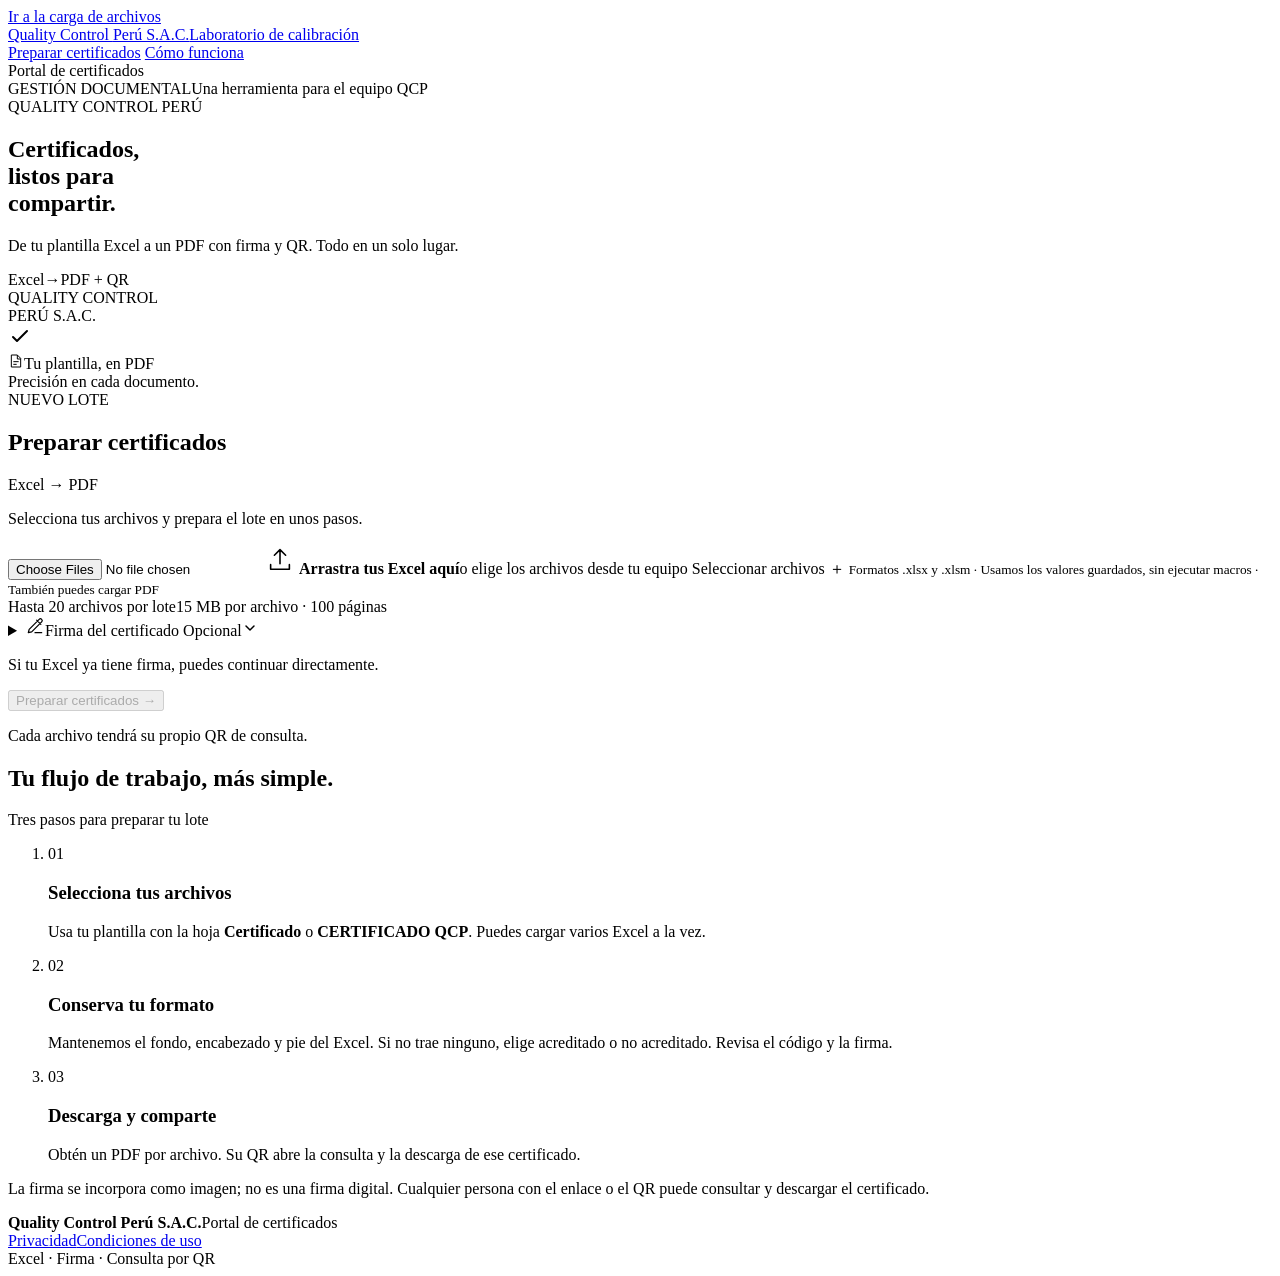
==== app/static/index.html @ 8be897e0 "Fix XLSM printing and complete numbered certificate exports Validate saved values only where they pr" ====
<!doctype html>
<html lang="es">
<head>
  <meta charset="utf-8">
  <meta name="viewport" content="width=device-width, initial-scale=1">
  <meta name="description" content="Portal de Quality Control Perú S.A.C. para preparar certificados PDF desde Excel, con firma y QR de consulta.">
  <title>Quality Control Perú · Portal de certificados</title>
  <link rel="icon" href="/static/logo.svg" type="image/svg+xml">
  <link rel="stylesheet" href="/static/style.css">
  <script src="/static/app.js" defer></script>
</head>
<body>
  <a class="skip-link" href="#preparar">Ir a la carga de archivos</a>
  <header class="site-header">
    <div class="header-inner">
      <a class="brand" href="/" aria-label="Quality Control Perú S.A.C. · Inicio">
        <span class="brand-symbol" aria-hidden="true"></span>
        <span class="brand-name">Quality Control <span>Perú S.A.C.</span><span class="brand-sub">Laboratorio de calibración</span></span>
      </a>
      <nav class="header-nav" aria-label="Navegación principal">
        <a class="nav-active" href="#preparar">Preparar certificados</a>
        <a href="#guia">Cómo funciona</a>
      </nav>
      <span class="header-tag"><span class="tag-dot" aria-hidden="true"></span>Portal de certificados</span>
    </div>
  </header>
  <main class="layout">
    <div class="page-heading"><span>GESTIÓN DOCUMENTAL</span><span class="page-heading-detail">Una herramienta para el equipo QCP</span></div>
    <div class="workspace">
      <section class="intro" aria-labelledby="welcome-title">
        <div class="hero-grid" aria-hidden="true"></div>
        <div class="hero-content">
          <span class="hero-eyebrow"><span aria-hidden="true"></span>QUALITY CONTROL PERÚ</span>
          <h1 id="welcome-title">Certificados,<br>listos para<br> <span>compartir.</span></h1>
          <p class="lead">De tu plantilla Excel a un PDF con firma y QR. Todo en un solo lugar.</p>
          <div class="hero-formats" aria-label="Convierte Excel a PDF con QR"><span>Excel</span><span class="format-arrow" aria-hidden="true">→</span><span>PDF + QR</span></div>
        </div>
        <div class="document-art" aria-hidden="true">
          <div class="art-orbit orbit-one"></div><div class="art-orbit orbit-two"></div>
          <div class="art-sheet sheet-back"></div>
          <div class="art-sheet sheet-front">
            <div class="art-document-brand"><span class="brand-symbol"></span><span>QUALITY CONTROL<br>PERÚ S.A.C.</span></div>
            <div class="art-rule"></div>
            <div class="art-line art-line-title"></div><div class="art-line"></div><div class="art-line art-line-short"></div>
            <div class="art-table"><span></span><span></span><span></span><span></span><span></span><span></span></div>
            <svg class="art-check" viewBox="0 0 24 24" width="24" height="24"><path d="m5 12 4 4L19 6" fill="none" stroke="currentColor" stroke-width="2" stroke-linecap="round" stroke-linejoin="round"/></svg>
          </div>
          <div class="art-label"><svg viewBox="0 0 24 24" width="16" height="16"><path d="M5 3h9l5 5v13H5zM14 3v6h5M8 13h8M8 17h5" fill="none" stroke="currentColor" stroke-width="1.5" stroke-linejoin="round"/></svg>Tu plantilla, en PDF</div>
        </div>
        <div class="hero-bottom"><span class="hero-line" aria-hidden="true"></span>Precisión en cada documento.</div>
      </section>
      <section id="preparar" class="panel upload-panel" aria-labelledby="panel-title">
        <div class="panel-heading"><div><span class="eyebrow">NUEVO LOTE</span><h2 id="panel-title">Preparar certificados</h2></div><span class="pill">Excel → PDF</span></div>
        <p class="panel-description">Selecciona tus archivos y prepara el lote en unos pasos.</p>
        <div id="local-notice" class="notice" hidden>Modo de prueba: los QR solo funcionan en este servidor. Al publicar el portal, usarán su dirección pública.</div>
        <div id="setup-notice" class="notice" role="status" hidden>La página está disponible para consulta. La preparación de certificados todavía no está habilitada; contacta al administrador.</div>
        <div id="load-error" class="notice error" role="alert" hidden></div>
        <form id="certificate-form">
          <label id="dropzone" class="dropzone" for="document-files">
            <input id="document-files" class="visually-hidden" type="file" accept=".xlsx,.xlsm,application/vnd.ms-excel.sheet.macroEnabled.12,application/vnd.openxmlformats-officedocument.spreadsheetml.sheet,.pdf,application/pdf" multiple aria-label="Seleccionar archivos Excel o PDF">
            <span class="upload-icon"><svg viewBox="0 0 32 32" width="30" height="30" aria-hidden="true"><path d="M16 21V6m-6 6 6-6 6 6M6 22v5h20v-5" fill="none" stroke="currentColor" stroke-width="1.7" stroke-linecap="round" stroke-linejoin="round"/></svg></span>
            <strong>Arrastra tus Excel aquí</strong><span class="dropzone-hint">o elige los archivos desde tu equipo</span>
            <span class="select-files">Seleccionar archivos <span aria-hidden="true">＋</span></span>
            <small>Formatos .xlsx y .xlsm · Usamos los valores guardados, sin ejecutar macros · También puedes cargar PDF</small>
          </label>
          <div class="upload-limits"><span>Hasta 20 archivos por lote</span><span>15 MB por archivo · 100 páginas</span></div>
          <div id="selection-summary" class="selection-summary" hidden><span id="file-count" role="status"></span><span>Revisa el formato y los códigos</span></div>
          <div id="file-list" class="file-list" aria-live="polite"></div>
          <details class="signature-options">
            <summary><span class="option-icon" aria-hidden="true"><svg viewBox="0 0 24 24" width="20" height="20"><path d="m14 5 5 5M4 20l4-1 12-12a2.1 2.1 0 0 0-3-3L5 16zM12 20h8" fill="none" stroke="currentColor" stroke-width="1.5" stroke-linecap="round" stroke-linejoin="round"/></svg></span><span>Firma del certificado <span class="optional">Opcional</span></span><svg class="option-chevron" viewBox="0 0 16 16" width="16" height="16" aria-hidden="true"><path d="m4 6 4 4 4-4" fill="none" stroke="currentColor" stroke-width="1.5" stroke-linecap="round" stroke-linejoin="round"/></svg></summary>
            <div class="signature-body"><p>Conservamos la firma que ya está en tu Excel. Para añadirla o reemplazarla, carga una imagen autorizada para todo el lote.</p><div class="field"><label for="signature">Añadir o reemplazar la firma</label><input id="signature" type="file" accept="image/png,image/jpeg,.png,.jpg,.jpeg"><small>PNG o JPG · Máximo 2 MB</small></div></div>
          </details>
          <p class="signature-hint">Si tu Excel ya tiene firma, puedes continuar directamente.</p>
          <button id="submit" class="primary-button" type="submit" disabled>Preparar certificados <span aria-hidden="true">→</span></button>
          <p class="submit-hint">Cada archivo tendrá su propio QR de consulta.</p>
          <p id="progress" class="progress" role="status" aria-live="polite"></p>
        </form>
        <section id="results" class="results" aria-label="Resultados" hidden><div class="results-heading"><h3>Certificados del lote</h3><span>Descarga y comparte</span></div><div id="result-list"></div></section>
      </section>
    </div>
    <section id="guia" class="guide" aria-labelledby="guide-title">
      <div class="guide-heading"><h2 id="guide-title">Tu flujo de trabajo, más simple.</h2><span>Tres pasos para preparar tu lote</span></div>
      <ol class="steps">
        <li><span class="step-number">01</span><div><h3>Selecciona tus archivos</h3><p>Usa tu plantilla con la hoja <strong>Certificado</strong> o <strong>CERTIFICADO QCP</strong>. Puedes cargar varios Excel a la vez.</p></div></li>
        <li><span class="step-number">02</span><div><h3>Conserva tu formato</h3><p>Mantenemos el fondo, encabezado y pie del Excel. Si no trae ninguno, elige acreditado o no acreditado. Revisa el código y la firma.</p></div></li>
        <li><span class="step-number">03</span><div><h3>Descarga y comparte</h3><p>Obtén un PDF por archivo. Su QR abre la consulta y la descarga de ese certificado.</p></div></li>
      </ol>
      <p class="disclaimer">La firma se incorpora como imagen; no es una firma digital. Cualquier persona con el enlace o el QR puede consultar y descargar el certificado.</p>
    </section>
  </main>
  <footer class="site-footer"><div><strong>Quality Control Perú S.A.C.</strong><span>Portal de certificados</span></div><nav aria-label="Información del servicio"><a href="/privacidad">Privacidad</a><a href="/condiciones">Condiciones de uso</a></nav><span>Excel · Firma · Consulta por QR</span></footer>
</body>
</html>
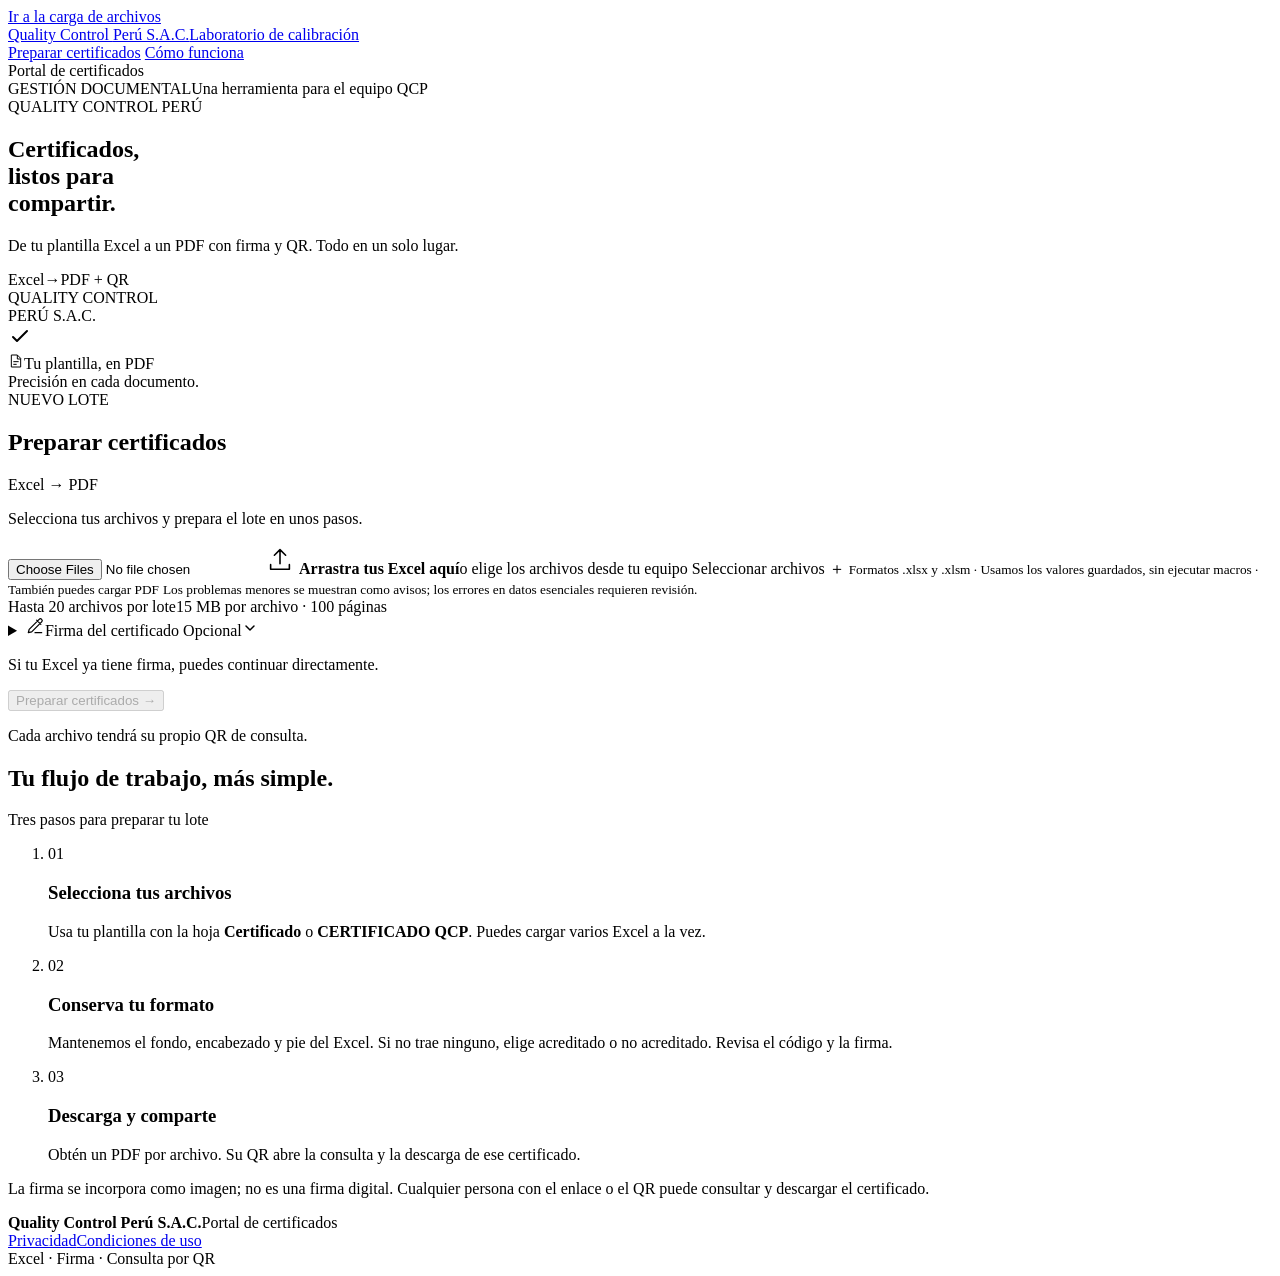
==== commit 17764fac: "Continue certificate exports past concealed auxiliary formula errors Omit broken or uncached values " ====
--- a/app/static/index.html
+++ b/app/static/index.html
@@ -62,6 +62,7 @@
             <strong>Arrastra tus Excel aquí</strong><span class="dropzone-hint">o elige los archivos desde tu equipo</span>
             <span class="select-files">Seleccionar archivos <span aria-hidden="true">＋</span></span>
             <small>Formatos .xlsx y .xlsm · Usamos los valores guardados, sin ejecutar macros · También puedes cargar PDF</small>
+            <small>Los problemas menores se muestran como avisos; los errores en datos esenciales requieren revisión.</small>
           </label>
           <div class="upload-limits"><span>Hasta 20 archivos por lote</span><span>15 MB por archivo · 100 páginas</span></div>
           <div id="selection-summary" class="selection-summary" hidden><span id="file-count" role="status"></span><span>Revisa el formato y los códigos</span></div>
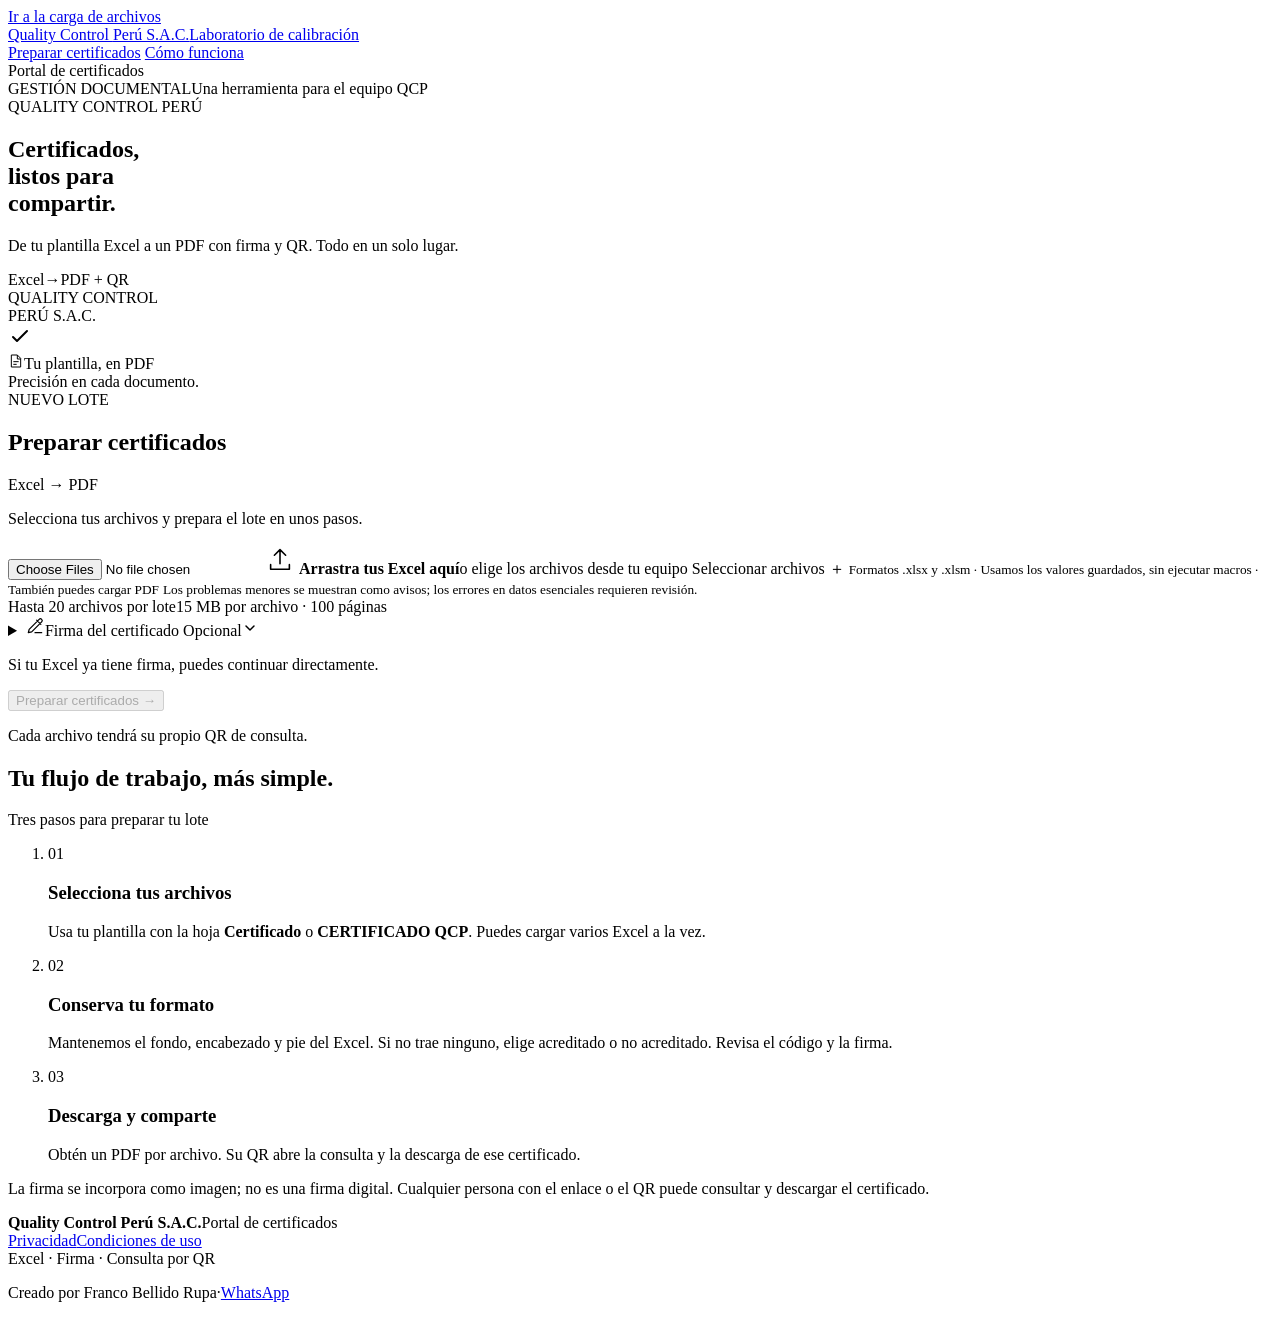
==== commit 17003ec6: "Añadir crédito del creador y contacto de WhatsApp al pie del portal" ====
--- a/app/static/index.html
+++ b/app/static/index.html
@@ -89,6 +89,11 @@
       <p class="disclaimer">La firma se incorpora como imagen; no es una firma digital. Cualquier persona con el enlace o el QR puede consultar y descargar el certificado.</p>
     </section>
   </main>
-  <footer class="site-footer"><div><strong>Quality Control Perú S.A.C.</strong><span>Portal de certificados</span></div><nav aria-label="Información del servicio"><a href="/privacidad">Privacidad</a><a href="/condiciones">Condiciones de uso</a></nav><span>Excel · Firma · Consulta por QR</span></footer>
+  <footer class="site-footer">
+    <div><strong>Quality Control Perú S.A.C.</strong><span>Portal de certificados</span></div>
+    <nav aria-label="Información del servicio"><a href="/privacidad">Privacidad</a><a href="/condiciones">Condiciones de uso</a></nav>
+    <span>Excel · Firma · Consulta por QR</span>
+    <p class="creator-credit"><span>Creado por Franco Bellido Rupa</span><span aria-hidden="true">·</span><a href="https://wa.me/51928701942" target="_blank" rel="noopener noreferrer" aria-label="Contactar a Franco Bellido Rupa por WhatsApp (abre en una nueva pestaña)">WhatsApp</a></p>
+  </footer>
 </body>
 </html>
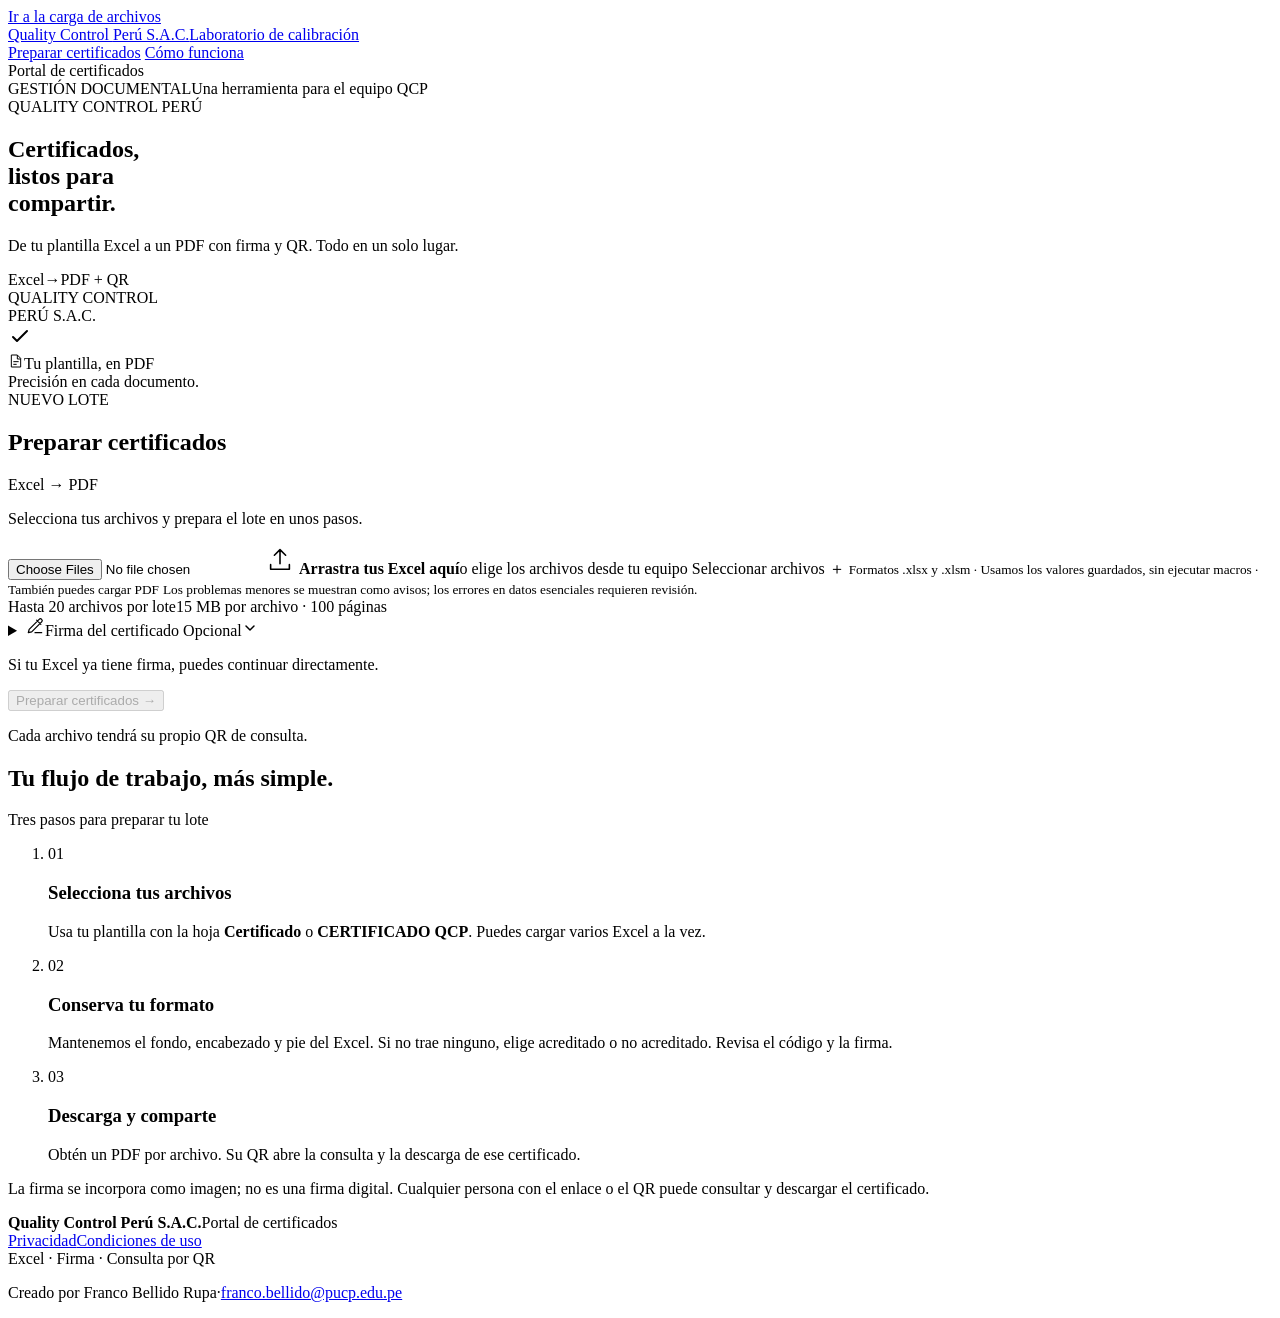
==== commit de0e788e: "Reducir trabajo repetido al convertir certificados y actualizar contacto" ====
--- a/app/static/index.html
+++ b/app/static/index.html
@@ -93,7 +93,7 @@
     <div><strong>Quality Control Perú S.A.C.</strong><span>Portal de certificados</span></div>
     <nav aria-label="Información del servicio"><a href="/privacidad">Privacidad</a><a href="/condiciones">Condiciones de uso</a></nav>
     <span>Excel · Firma · Consulta por QR</span>
-    <p class="creator-credit"><span>Creado por Franco Bellido Rupa</span><span aria-hidden="true">·</span><a href="https://wa.me/51928701942" target="_blank" rel="noopener noreferrer" aria-label="Contactar a Franco Bellido Rupa por WhatsApp (abre en una nueva pestaña)">WhatsApp</a></p>
+    <p class="creator-credit"><span>Creado por Franco Bellido Rupa</span><span aria-hidden="true">·</span><a href="mailto:franco.bellido@pucp.edu.pe">franco.bellido@pucp.edu.pe</a></p>
   </footer>
 </body>
 </html>
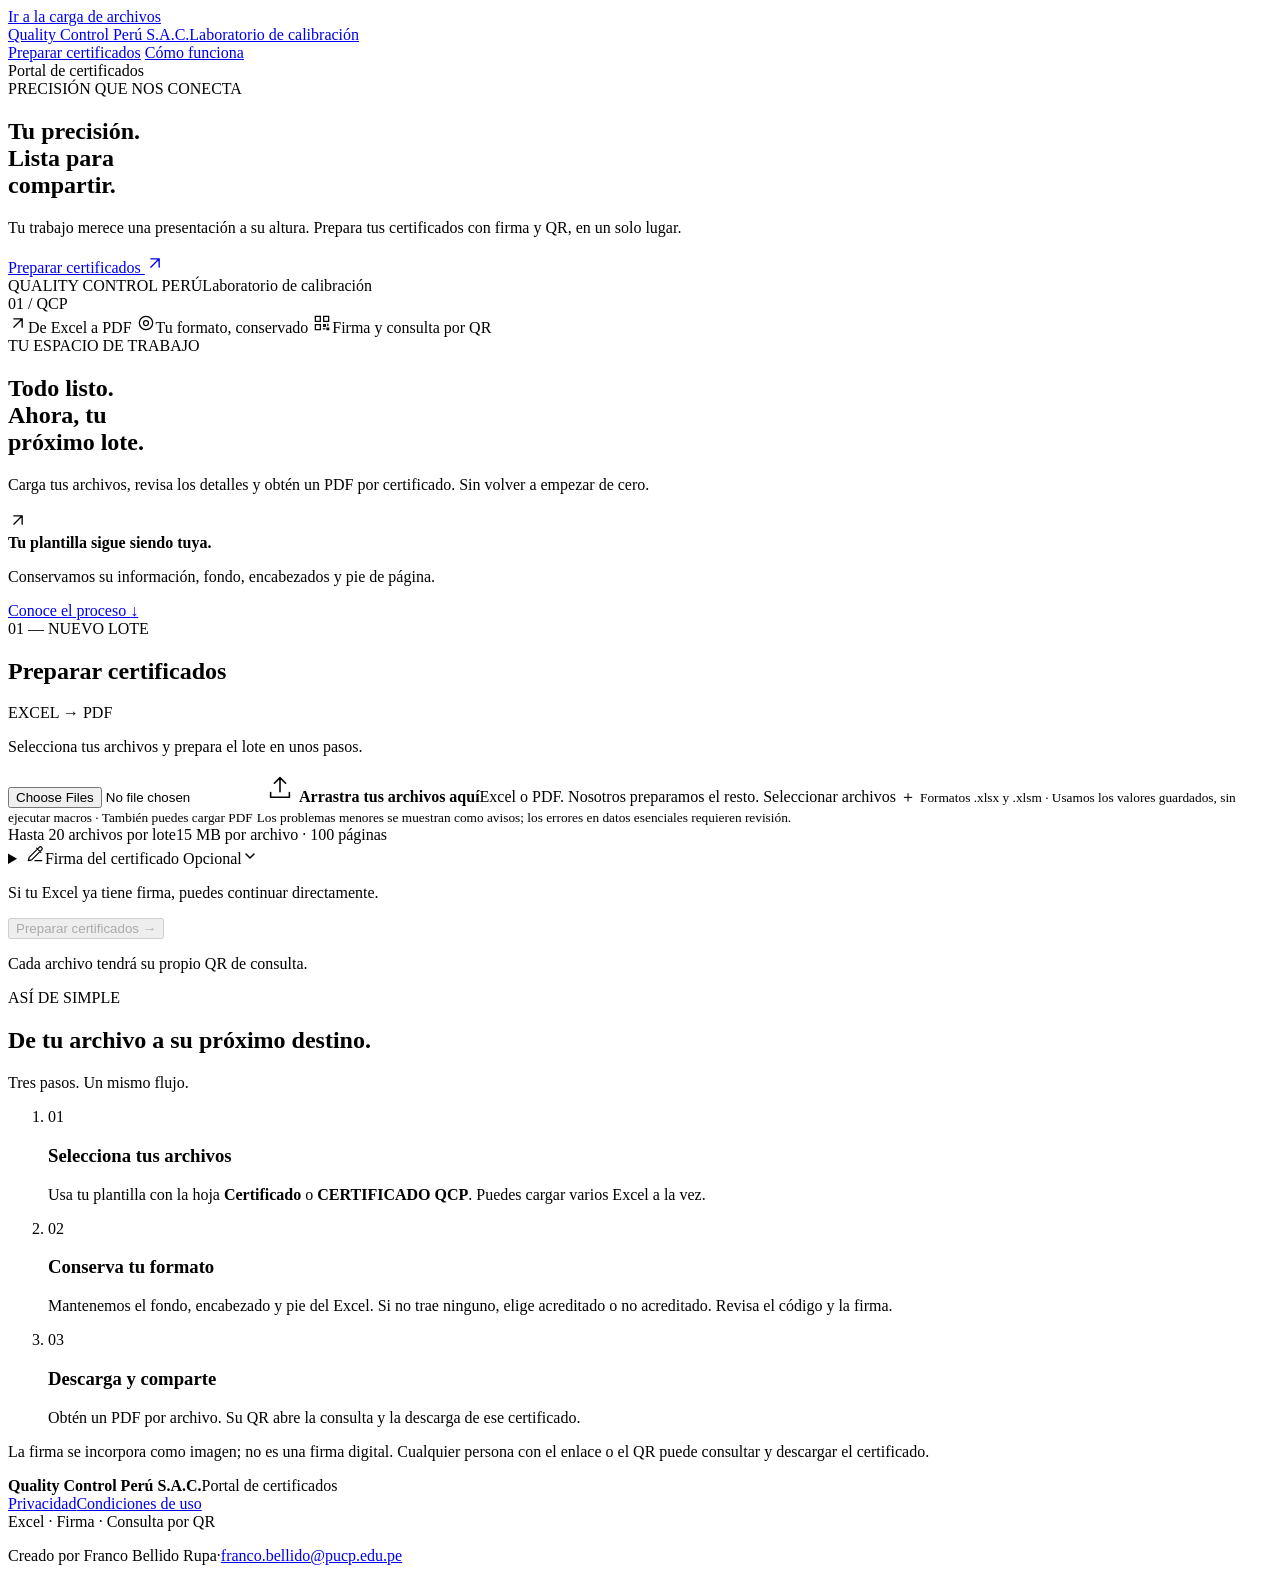
==== commit 576a0c24: "Rediseñar el portal empresarial con una portada y tema oscuro" ====
--- a/app/static/index.html
+++ b/app/static/index.html
@@ -9,7 +9,7 @@
   <link rel="stylesheet" href="/static/style.css">
   <script src="/static/app.js" defer></script>
 </head>
-<body>
+<body class="portal-home">
   <a class="skip-link" href="#preparar">Ir a la carga de archivos</a>
   <header class="site-header">
     <div class="header-inner">
@@ -25,32 +25,32 @@
     </div>
   </header>
   <main class="layout">
-    <div class="page-heading"><span>GESTIÓN DOCUMENTAL</span><span class="page-heading-detail">Una herramienta para el equipo QCP</span></div>
+    <section class="hero" aria-labelledby="welcome-title">
+      <div class="hero-art" aria-hidden="true"></div>
+      <div class="hero-content">
+        <span class="hero-eyebrow"><span aria-hidden="true"></span>PRECISIÓN QUE NOS CONECTA</span>
+        <h1 id="welcome-title">Tu precisión.<br>Lista para<br><span>compartir.</span></h1>
+        <p class="lead">Tu trabajo merece una presentación a su altura. Prepara tus certificados con firma y QR, en un solo lugar.</p>
+        <a class="hero-cta" href="#preparar">Preparar certificados <svg viewBox="0 0 24 24" width="20" height="20" aria-hidden="true"><path d="M7 17 17 7M7 7h10v10" fill="none" stroke="currentColor" stroke-width="1.6" stroke-linecap="round" stroke-linejoin="round"/></svg></a>
+      </div>
+      <div class="hero-caption"><span class="caption-line" aria-hidden="true"></span>QUALITY CONTROL PERÚ<span class="caption-detail">Laboratorio de calibración</span></div>
+      <span class="hero-index" aria-hidden="true">01 / QCP</span>
+    </section>
+    <div class="feature-strip" aria-label="Características del portal">
+      <span><svg class="feature-mark" viewBox="0 0 24 24" width="20" height="20" aria-hidden="true"><path d="M7 17 17 7M7 7h10v10" fill="none" stroke="currentColor" stroke-width="1.6" stroke-linecap="round" stroke-linejoin="round"/></svg>De Excel a PDF</span>
+      <span><svg class="feature-mark" viewBox="0 0 24 24" width="20" height="20" aria-hidden="true"><circle cx="12" cy="12" r="8" fill="none" stroke="currentColor" stroke-width="1.5"/><circle cx="12" cy="12" r="3" fill="none" stroke="currentColor" stroke-width="1.5"/></svg>Tu formato, conservado</span>
+      <span><svg class="feature-mark" viewBox="0 0 24 24" width="20" height="20" aria-hidden="true"><path d="M4 4h6v6H4zM14 4h6v6h-6zM4 14h6v6H4zM14 14h2v2h-2zM18 18h2v2h-2zM19 13v3m-6 3h3" fill="none" stroke="currentColor" stroke-width="1.5"/></svg>Firma y consulta por QR</span>
+    </div>
     <div class="workspace">
-      <section class="intro" aria-labelledby="welcome-title">
-        <div class="hero-grid" aria-hidden="true"></div>
-        <div class="hero-content">
-          <span class="hero-eyebrow"><span aria-hidden="true"></span>QUALITY CONTROL PERÚ</span>
-          <h1 id="welcome-title">Certificados,<br>listos para<br> <span>compartir.</span></h1>
-          <p class="lead">De tu plantilla Excel a un PDF con firma y QR. Todo en un solo lugar.</p>
-          <div class="hero-formats" aria-label="Convierte Excel a PDF con QR"><span>Excel</span><span class="format-arrow" aria-hidden="true">→</span><span>PDF + QR</span></div>
-        </div>
-        <div class="document-art" aria-hidden="true">
-          <div class="art-orbit orbit-one"></div><div class="art-orbit orbit-two"></div>
-          <div class="art-sheet sheet-back"></div>
-          <div class="art-sheet sheet-front">
-            <div class="art-document-brand"><span class="brand-symbol"></span><span>QUALITY CONTROL<br>PERÚ S.A.C.</span></div>
-            <div class="art-rule"></div>
-            <div class="art-line art-line-title"></div><div class="art-line"></div><div class="art-line art-line-short"></div>
-            <div class="art-table"><span></span><span></span><span></span><span></span><span></span><span></span></div>
-            <svg class="art-check" viewBox="0 0 24 24" width="24" height="24"><path d="m5 12 4 4L19 6" fill="none" stroke="currentColor" stroke-width="2" stroke-linecap="round" stroke-linejoin="round"/></svg>
-          </div>
-          <div class="art-label"><svg viewBox="0 0 24 24" width="16" height="16"><path d="M5 3h9l5 5v13H5zM14 3v6h5M8 13h8M8 17h5" fill="none" stroke="currentColor" stroke-width="1.5" stroke-linejoin="round"/></svg>Tu plantilla, en PDF</div>
-        </div>
-        <div class="hero-bottom"><span class="hero-line" aria-hidden="true"></span>Precisión en cada documento.</div>
-      </section>
+      <aside class="workspace-intro" aria-labelledby="workspace-title">
+        <span class="eyebrow">TU ESPACIO DE TRABAJO</span>
+        <h2 id="workspace-title">Todo listo.<br> Ahora, tu<br> <span>próximo lote.</span></h2>
+        <p>Carga tus archivos, revisa los detalles y obtén un PDF por certificado. Sin volver a empezar de cero.</p>
+        <div class="workflow-note"><span class="workflow-icon"><svg viewBox="0 0 24 24" width="20" height="20" aria-hidden="true"><path d="M7 17 17 7M7 7h10v10" fill="none" stroke="currentColor" stroke-width="1.6" stroke-linecap="round" stroke-linejoin="round"/></svg></span><div><strong>Tu plantilla sigue siendo tuya.</strong><p>Conservamos su información, fondo, encabezados y pie de página.</p></div></div>
+        <a class="text-link" href="#guia">Conoce el proceso <span aria-hidden="true">↓</span></a>
+      </aside>
       <section id="preparar" class="panel upload-panel" aria-labelledby="panel-title">
-        <div class="panel-heading"><div><span class="eyebrow">NUEVO LOTE</span><h2 id="panel-title">Preparar certificados</h2></div><span class="pill">Excel → PDF</span></div>
+        <div class="panel-heading"><div><span class="eyebrow">01 — NUEVO LOTE</span><h2 id="panel-title">Preparar certificados</h2></div><span class="pill">EXCEL → PDF</span></div>
         <p class="panel-description">Selecciona tus archivos y prepara el lote en unos pasos.</p>
         <div id="local-notice" class="notice" hidden>Modo de prueba: los QR solo funcionan en este servidor. Al publicar el portal, usarán su dirección pública.</div>
         <div id="setup-notice" class="notice" role="status" hidden>La página está disponible para consulta. La preparación de certificados todavía no está habilitada; contacta al administrador.</div>
@@ -59,7 +59,7 @@
           <label id="dropzone" class="dropzone" for="document-files">
             <input id="document-files" class="visually-hidden" type="file" accept=".xlsx,.xlsm,application/vnd.ms-excel.sheet.macroEnabled.12,application/vnd.openxmlformats-officedocument.spreadsheetml.sheet,.pdf,application/pdf" multiple aria-label="Seleccionar archivos Excel o PDF">
             <span class="upload-icon"><svg viewBox="0 0 32 32" width="30" height="30" aria-hidden="true"><path d="M16 21V6m-6 6 6-6 6 6M6 22v5h20v-5" fill="none" stroke="currentColor" stroke-width="1.7" stroke-linecap="round" stroke-linejoin="round"/></svg></span>
-            <strong>Arrastra tus Excel aquí</strong><span class="dropzone-hint">o elige los archivos desde tu equipo</span>
+            <strong>Arrastra tus archivos aquí</strong><span class="dropzone-hint">Excel o PDF. Nosotros preparamos el resto.</span>
             <span class="select-files">Seleccionar archivos <span aria-hidden="true">＋</span></span>
             <small>Formatos .xlsx y .xlsm · Usamos los valores guardados, sin ejecutar macros · También puedes cargar PDF</small>
             <small>Los problemas menores se muestran como avisos; los errores en datos esenciales requieren revisión.</small>
@@ -80,7 +80,7 @@
       </section>
     </div>
     <section id="guia" class="guide" aria-labelledby="guide-title">
-      <div class="guide-heading"><h2 id="guide-title">Tu flujo de trabajo, más simple.</h2><span>Tres pasos para preparar tu lote</span></div>
+      <div class="guide-heading"><div><span class="eyebrow">ASÍ DE SIMPLE</span><h2 id="guide-title">De tu archivo a su próximo destino.</h2></div><span>Tres pasos. Un mismo flujo.</span></div>
       <ol class="steps">
         <li><span class="step-number">01</span><div><h3>Selecciona tus archivos</h3><p>Usa tu plantilla con la hoja <strong>Certificado</strong> o <strong>CERTIFICADO QCP</strong>. Puedes cargar varios Excel a la vez.</p></div></li>
         <li><span class="step-number">02</span><div><h3>Conserva tu formato</h3><p>Mantenemos el fondo, encabezado y pie del Excel. Si no trae ninguno, elige acreditado o no acreditado. Revisa el código y la firma.</p></div></li>
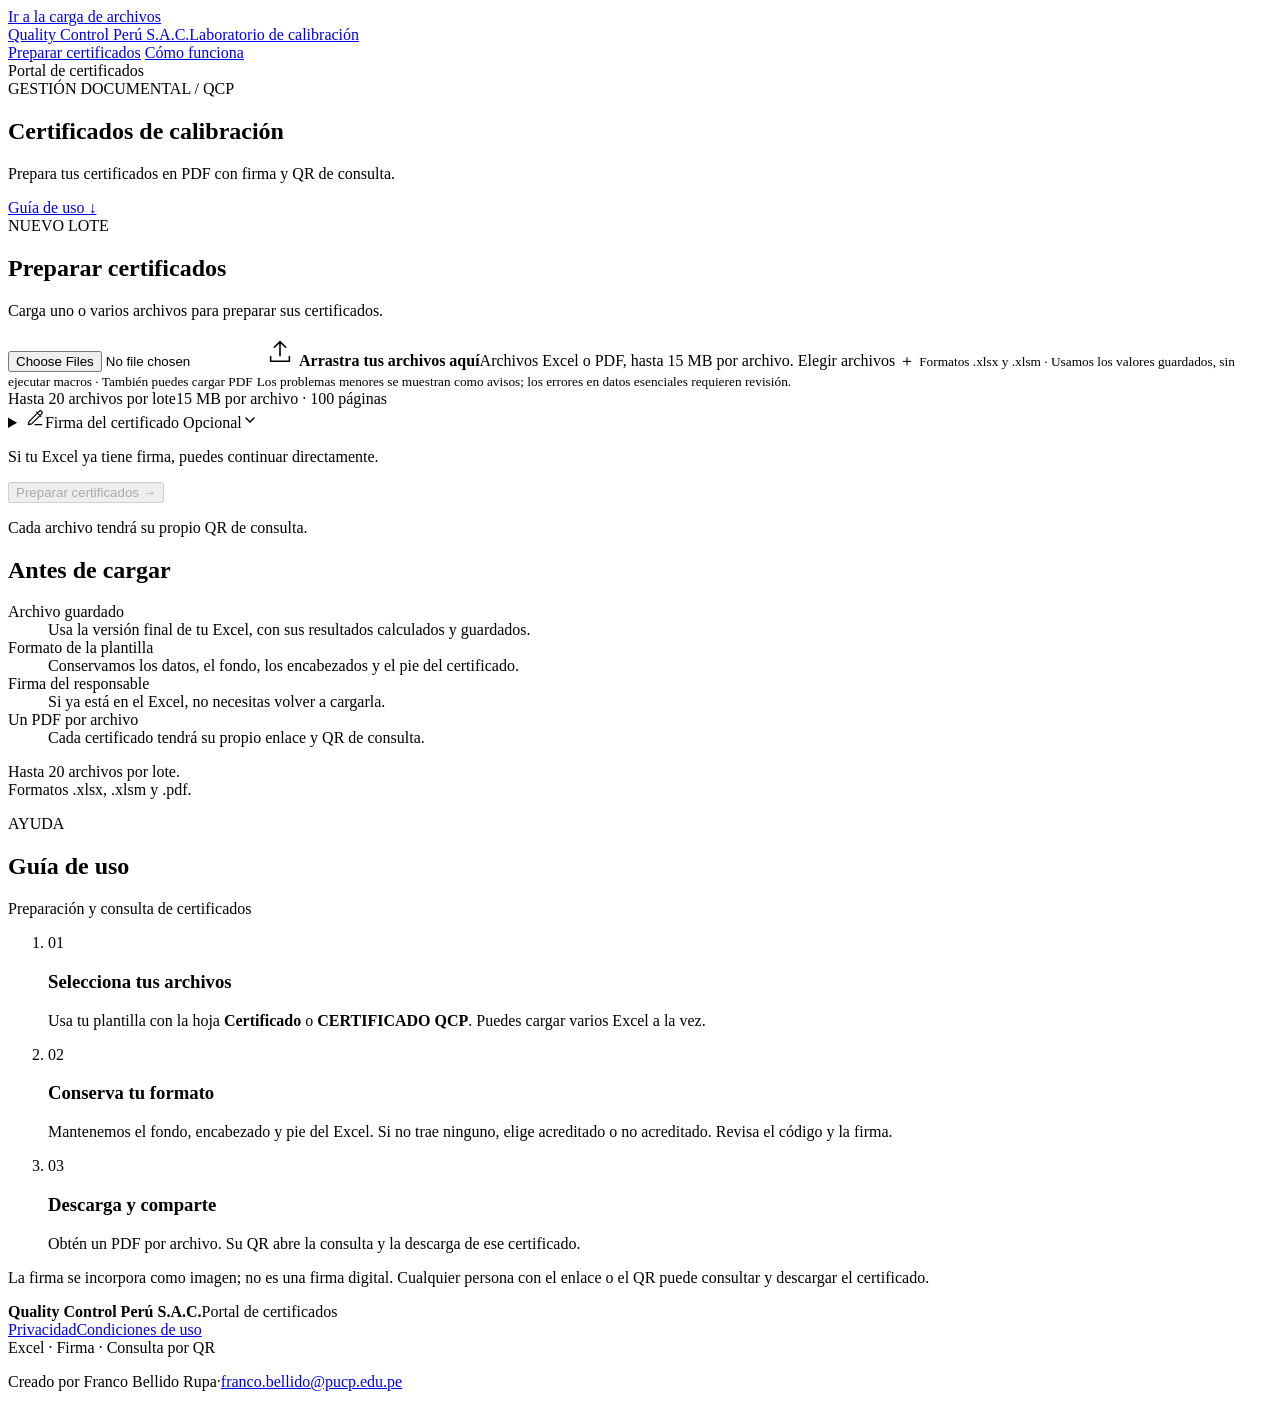
==== commit 227b515c: "Simplificar el portal y mejorar la presentación de la marca QCP" ====
--- a/app/static/index.html
+++ b/app/static/index.html
@@ -5,7 +5,7 @@
   <meta name="viewport" content="width=device-width, initial-scale=1">
   <meta name="description" content="Portal de Quality Control Perú S.A.C. para preparar certificados PDF desde Excel, con firma y QR de consulta.">
   <title>Quality Control Perú · Portal de certificados</title>
-  <link rel="icon" href="/static/logo.svg" type="image/svg+xml">
+  <link rel="icon" href="/static/qcp-emblem.png" type="image/png">
   <link rel="stylesheet" href="/static/style.css">
   <script src="/static/app.js" defer></script>
 </head>
@@ -21,37 +21,21 @@
         <a class="nav-active" href="#preparar">Preparar certificados</a>
         <a href="#guia">Cómo funciona</a>
       </nav>
-      <span class="header-tag"><span class="tag-dot" aria-hidden="true"></span>Portal de certificados</span>
+      <span class="header-tag">Portal de certificados</span>
     </div>
   </header>
   <main class="layout">
-    <section class="hero" aria-labelledby="welcome-title">
-      <div class="hero-art" aria-hidden="true"></div>
-      <div class="hero-content">
-        <span class="hero-eyebrow"><span aria-hidden="true"></span>PRECISIÓN QUE NOS CONECTA</span>
-        <h1 id="welcome-title">Tu precisión.<br>Lista para<br><span>compartir.</span></h1>
-        <p class="lead">Tu trabajo merece una presentación a su altura. Prepara tus certificados con firma y QR, en un solo lugar.</p>
-        <a class="hero-cta" href="#preparar">Preparar certificados <svg viewBox="0 0 24 24" width="20" height="20" aria-hidden="true"><path d="M7 17 17 7M7 7h10v10" fill="none" stroke="currentColor" stroke-width="1.6" stroke-linecap="round" stroke-linejoin="round"/></svg></a>
+    <section class="page-intro" aria-labelledby="welcome-title">
+      <div><span class="eyebrow">GESTIÓN DOCUMENTAL / QCP</span>
+        <h1 id="welcome-title">Certificados de calibración</h1>
+        <p>Prepara tus certificados en PDF con firma y QR de consulta.</p>
       </div>
-      <div class="hero-caption"><span class="caption-line" aria-hidden="true"></span>QUALITY CONTROL PERÚ<span class="caption-detail">Laboratorio de calibración</span></div>
-      <span class="hero-index" aria-hidden="true">01 / QCP</span>
+      <a class="intro-help" href="#guia">Guía de uso <span aria-hidden="true">↓</span></a>
     </section>
-    <div class="feature-strip" aria-label="Características del portal">
-      <span><svg class="feature-mark" viewBox="0 0 24 24" width="20" height="20" aria-hidden="true"><path d="M7 17 17 7M7 7h10v10" fill="none" stroke="currentColor" stroke-width="1.6" stroke-linecap="round" stroke-linejoin="round"/></svg>De Excel a PDF</span>
-      <span><svg class="feature-mark" viewBox="0 0 24 24" width="20" height="20" aria-hidden="true"><circle cx="12" cy="12" r="8" fill="none" stroke="currentColor" stroke-width="1.5"/><circle cx="12" cy="12" r="3" fill="none" stroke="currentColor" stroke-width="1.5"/></svg>Tu formato, conservado</span>
-      <span><svg class="feature-mark" viewBox="0 0 24 24" width="20" height="20" aria-hidden="true"><path d="M4 4h6v6H4zM14 4h6v6h-6zM4 14h6v6H4zM14 14h2v2h-2zM18 18h2v2h-2zM19 13v3m-6 3h3" fill="none" stroke="currentColor" stroke-width="1.5"/></svg>Firma y consulta por QR</span>
-    </div>
     <div class="workspace">
-      <aside class="workspace-intro" aria-labelledby="workspace-title">
-        <span class="eyebrow">TU ESPACIO DE TRABAJO</span>
-        <h2 id="workspace-title">Todo listo.<br> Ahora, tu<br> <span>próximo lote.</span></h2>
-        <p>Carga tus archivos, revisa los detalles y obtén un PDF por certificado. Sin volver a empezar de cero.</p>
-        <div class="workflow-note"><span class="workflow-icon"><svg viewBox="0 0 24 24" width="20" height="20" aria-hidden="true"><path d="M7 17 17 7M7 7h10v10" fill="none" stroke="currentColor" stroke-width="1.6" stroke-linecap="round" stroke-linejoin="round"/></svg></span><div><strong>Tu plantilla sigue siendo tuya.</strong><p>Conservamos su información, fondo, encabezados y pie de página.</p></div></div>
-        <a class="text-link" href="#guia">Conoce el proceso <span aria-hidden="true">↓</span></a>
-      </aside>
       <section id="preparar" class="panel upload-panel" aria-labelledby="panel-title">
-        <div class="panel-heading"><div><span class="eyebrow">01 — NUEVO LOTE</span><h2 id="panel-title">Preparar certificados</h2></div><span class="pill">EXCEL → PDF</span></div>
-        <p class="panel-description">Selecciona tus archivos y prepara el lote en unos pasos.</p>
+        <div class="panel-heading"><div><span class="eyebrow">NUEVO LOTE</span><h2 id="panel-title">Preparar certificados</h2></div></div>
+        <p class="panel-description">Carga uno o varios archivos para preparar sus certificados.</p>
         <div id="local-notice" class="notice" hidden>Modo de prueba: los QR solo funcionan en este servidor. Al publicar el portal, usarán su dirección pública.</div>
         <div id="setup-notice" class="notice" role="status" hidden>La página está disponible para consulta. La preparación de certificados todavía no está habilitada; contacta al administrador.</div>
         <div id="load-error" class="notice error" role="alert" hidden></div>
@@ -59,8 +43,8 @@
           <label id="dropzone" class="dropzone" for="document-files">
             <input id="document-files" class="visually-hidden" type="file" accept=".xlsx,.xlsm,application/vnd.ms-excel.sheet.macroEnabled.12,application/vnd.openxmlformats-officedocument.spreadsheetml.sheet,.pdf,application/pdf" multiple aria-label="Seleccionar archivos Excel o PDF">
             <span class="upload-icon"><svg viewBox="0 0 32 32" width="30" height="30" aria-hidden="true"><path d="M16 21V6m-6 6 6-6 6 6M6 22v5h20v-5" fill="none" stroke="currentColor" stroke-width="1.7" stroke-linecap="round" stroke-linejoin="round"/></svg></span>
-            <strong>Arrastra tus archivos aquí</strong><span class="dropzone-hint">Excel o PDF. Nosotros preparamos el resto.</span>
-            <span class="select-files">Seleccionar archivos <span aria-hidden="true">＋</span></span>
+            <strong>Arrastra tus archivos aquí</strong><span class="dropzone-hint">Archivos Excel o PDF, hasta 15 MB por archivo.</span>
+            <span class="select-files">Elegir archivos <span aria-hidden="true">＋</span></span>
             <small>Formatos .xlsx y .xlsm · Usamos los valores guardados, sin ejecutar macros · También puedes cargar PDF</small>
             <small>Los problemas menores se muestran como avisos; los errores en datos esenciales requieren revisión.</small>
           </label>
@@ -78,9 +62,19 @@
         </form>
         <section id="results" class="results" aria-label="Resultados" hidden><div class="results-heading"><h3>Certificados del lote</h3><span>Descarga y comparte</span></div><div id="result-list"></div></section>
       </section>
+      <aside class="upload-help" aria-labelledby="help-title">
+        <h2 id="help-title">Antes de cargar</h2>
+        <dl>
+          <dt>Archivo guardado</dt><dd>Usa la versión final de tu Excel, con sus resultados calculados y guardados.</dd>
+          <dt>Formato de la plantilla</dt><dd>Conservamos los datos, el fondo, los encabezados y el pie del certificado.</dd>
+          <dt>Firma del responsable</dt><dd>Si ya está en el Excel, no necesitas volver a cargarla.</dd>
+          <dt>Un PDF por archivo</dt><dd>Cada certificado tendrá su propio enlace y QR de consulta.</dd>
+        </dl>
+        <p class="help-limit">Hasta 20 archivos por lote.<br>Formatos .xlsx, .xlsm y .pdf.</p>
+      </aside>
     </div>
     <section id="guia" class="guide" aria-labelledby="guide-title">
-      <div class="guide-heading"><div><span class="eyebrow">ASÍ DE SIMPLE</span><h2 id="guide-title">De tu archivo a su próximo destino.</h2></div><span>Tres pasos. Un mismo flujo.</span></div>
+      <div class="guide-heading"><div><span class="eyebrow">AYUDA</span><h2 id="guide-title">Guía de uso</h2></div><span>Preparación y consulta de certificados</span></div>
       <ol class="steps">
         <li><span class="step-number">01</span><div><h3>Selecciona tus archivos</h3><p>Usa tu plantilla con la hoja <strong>Certificado</strong> o <strong>CERTIFICADO QCP</strong>. Puedes cargar varios Excel a la vez.</p></div></li>
         <li><span class="step-number">02</span><div><h3>Conserva tu formato</h3><p>Mantenemos el fondo, encabezado y pie del Excel. Si no trae ninguno, elige acreditado o no acreditado. Revisa el código y la firma.</p></div></li>
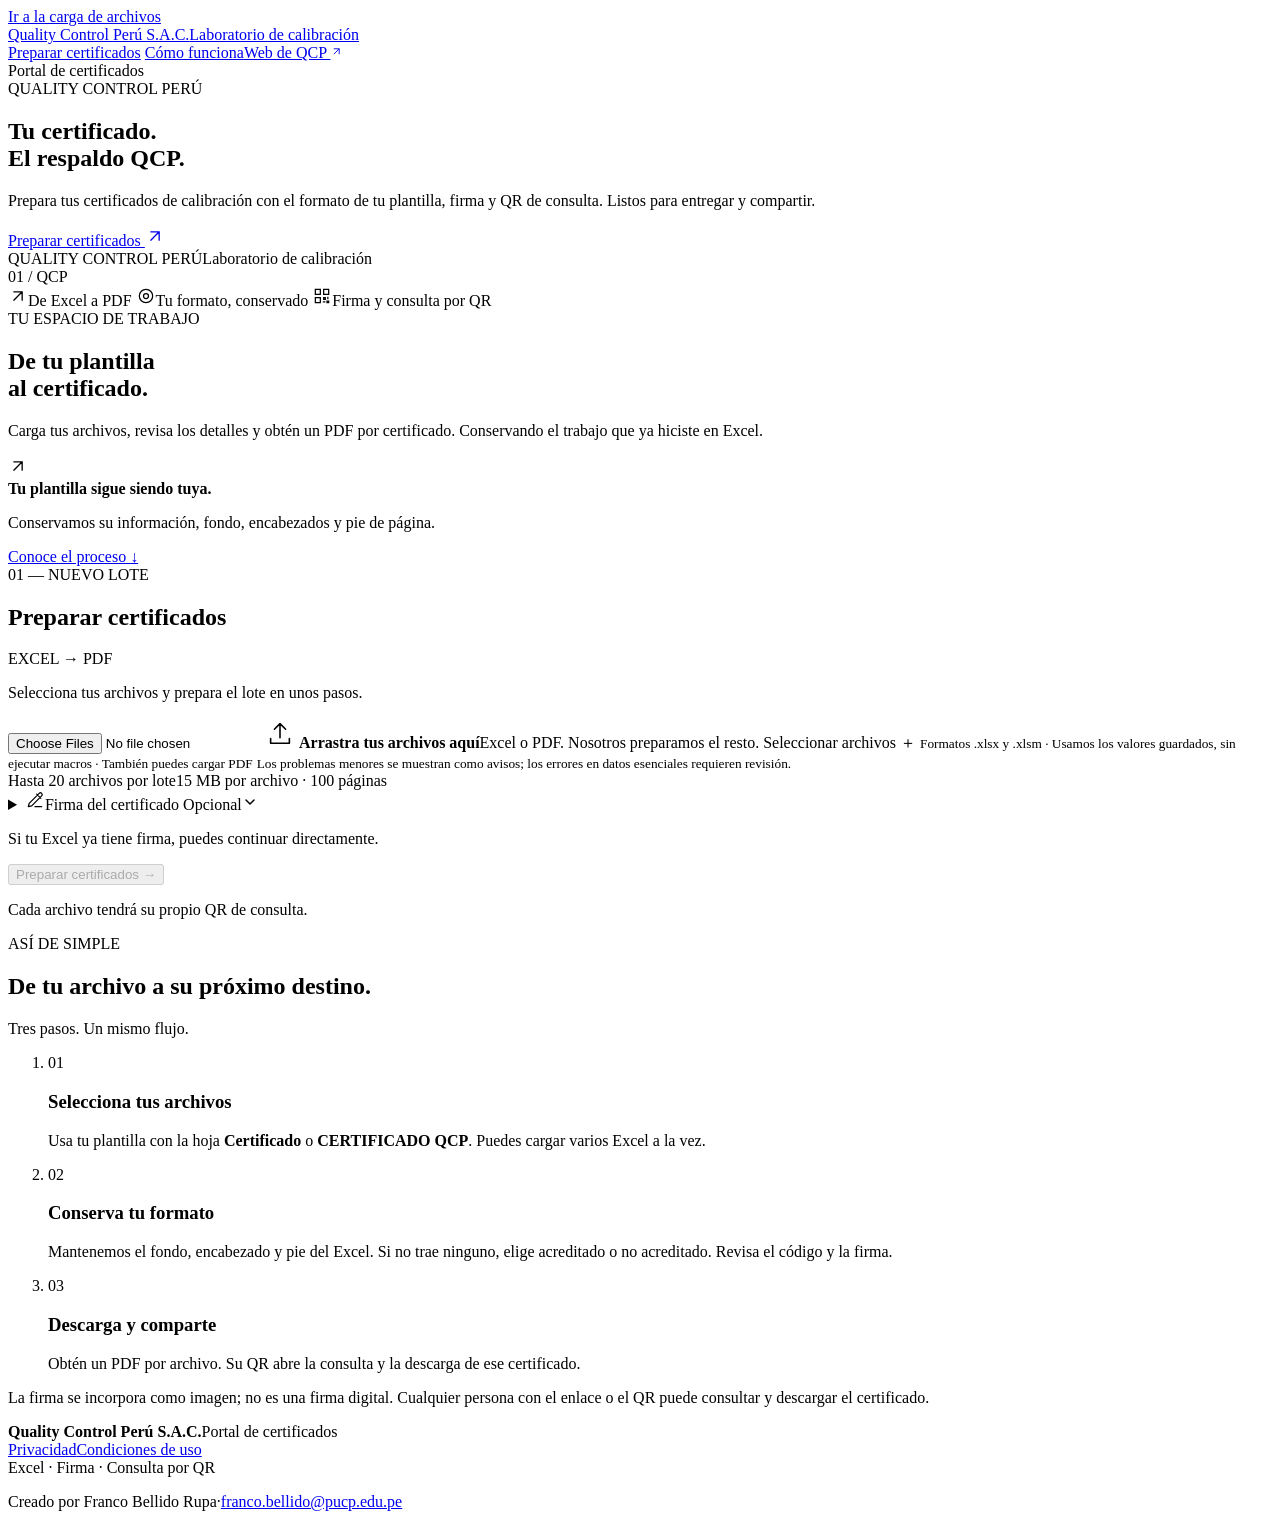
==== commit beeb23d2: "Restaurar portada QCP y evitar la doble carga de Excel" ====
--- a/app/static/index.html
+++ b/app/static/index.html
@@ -19,23 +19,39 @@
       </a>
       <nav class="header-nav" aria-label="Navegación principal">
         <a class="nav-active" href="#preparar">Preparar certificados</a>
-        <a href="#guia">Cómo funciona</a>
+        <a href="#guia">Cómo funciona</a><a class="corporate-link" href="https://qcp.com.pe/" target="_blank" rel="noopener">Web de QCP <svg viewBox="0 0 24 24" width="13" height="13" aria-hidden="true"><path d="M7 17 17 7M7 7h10v10" fill="none" stroke="currentColor" stroke-width="1.7"/></svg></a>
       </nav>
-      <span class="header-tag">Portal de certificados</span>
+      <span class="header-tag"><span class="tag-dot" aria-hidden="true"></span>Portal de certificados</span>
     </div>
   </header>
   <main class="layout">
-    <section class="page-intro" aria-labelledby="welcome-title">
-      <div><span class="eyebrow">GESTIÓN DOCUMENTAL / QCP</span>
-        <h1 id="welcome-title">Certificados de calibración</h1>
-        <p>Prepara tus certificados en PDF con firma y QR de consulta.</p>
+    <section class="hero" aria-labelledby="welcome-title">
+      <div class="hero-art" aria-hidden="true"></div>
+      <div class="hero-content">
+        <span class="hero-eyebrow"><span aria-hidden="true"></span>QUALITY CONTROL PERÚ</span>
+        <h1 id="welcome-title">Tu certificado.<br><span>El respaldo QCP.</span></h1>
+        <p class="lead">Prepara tus certificados de calibración con el formato de tu plantilla, firma y QR de consulta. Listos para entregar y compartir.</p>
+        <a class="hero-cta" href="#preparar">Preparar certificados <svg viewBox="0 0 24 24" width="20" height="20" aria-hidden="true"><path d="M7 17 17 7M7 7h10v10" fill="none" stroke="currentColor" stroke-width="1.6" stroke-linecap="round" stroke-linejoin="round"/></svg></a>
       </div>
-      <a class="intro-help" href="#guia">Guía de uso <span aria-hidden="true">↓</span></a>
+      <div class="hero-caption"><span class="caption-line" aria-hidden="true"></span>QUALITY CONTROL PERÚ<span class="caption-detail">Laboratorio de calibración</span></div>
+      <span class="hero-index" aria-hidden="true">01 / QCP</span>
     </section>
+    <div class="feature-strip" aria-label="Características del portal">
+      <span><svg class="feature-mark" viewBox="0 0 24 24" width="20" height="20" aria-hidden="true"><path d="M7 17 17 7M7 7h10v10" fill="none" stroke="currentColor" stroke-width="1.6" stroke-linecap="round" stroke-linejoin="round"/></svg>De Excel a PDF</span>
+      <span><svg class="feature-mark" viewBox="0 0 24 24" width="20" height="20" aria-hidden="true"><circle cx="12" cy="12" r="8" fill="none" stroke="currentColor" stroke-width="1.5"/><circle cx="12" cy="12" r="3" fill="none" stroke="currentColor" stroke-width="1.5"/></svg>Tu formato, conservado</span>
+      <span><svg class="feature-mark" viewBox="0 0 24 24" width="20" height="20" aria-hidden="true"><path d="M4 4h6v6H4zM14 4h6v6h-6zM4 14h6v6H4zM14 14h2v2h-2zM18 18h2v2h-2zM19 13v3m-6 3h3" fill="none" stroke="currentColor" stroke-width="1.5"/></svg>Firma y consulta por QR</span>
+    </div>
     <div class="workspace">
+      <aside class="workspace-intro" aria-labelledby="workspace-title">
+        <span class="eyebrow">TU ESPACIO DE TRABAJO</span>
+        <h2 id="workspace-title">De tu plantilla<br> <span>al certificado.</span></h2>
+        <p>Carga tus archivos, revisa los detalles y obtén un PDF por certificado. Conservando el trabajo que ya hiciste en Excel.</p>
+        <div class="workflow-note"><span class="workflow-icon"><svg viewBox="0 0 24 24" width="20" height="20" aria-hidden="true"><path d="M7 17 17 7M7 7h10v10" fill="none" stroke="currentColor" stroke-width="1.6" stroke-linecap="round" stroke-linejoin="round"/></svg></span><div><strong>Tu plantilla sigue siendo tuya.</strong><p>Conservamos su información, fondo, encabezados y pie de página.</p></div></div>
+        <a class="text-link" href="#guia">Conoce el proceso <span aria-hidden="true">↓</span></a>
+      </aside>
       <section id="preparar" class="panel upload-panel" aria-labelledby="panel-title">
-        <div class="panel-heading"><div><span class="eyebrow">NUEVO LOTE</span><h2 id="panel-title">Preparar certificados</h2></div></div>
-        <p class="panel-description">Carga uno o varios archivos para preparar sus certificados.</p>
+        <div class="panel-heading"><div><span class="eyebrow">01 — NUEVO LOTE</span><h2 id="panel-title">Preparar certificados</h2></div><span class="pill">EXCEL → PDF</span></div>
+        <p class="panel-description">Selecciona tus archivos y prepara el lote en unos pasos.</p>
         <div id="local-notice" class="notice" hidden>Modo de prueba: los QR solo funcionan en este servidor. Al publicar el portal, usarán su dirección pública.</div>
         <div id="setup-notice" class="notice" role="status" hidden>La página está disponible para consulta. La preparación de certificados todavía no está habilitada; contacta al administrador.</div>
         <div id="load-error" class="notice error" role="alert" hidden></div>
@@ -43,8 +59,8 @@
           <label id="dropzone" class="dropzone" for="document-files">
             <input id="document-files" class="visually-hidden" type="file" accept=".xlsx,.xlsm,application/vnd.ms-excel.sheet.macroEnabled.12,application/vnd.openxmlformats-officedocument.spreadsheetml.sheet,.pdf,application/pdf" multiple aria-label="Seleccionar archivos Excel o PDF">
             <span class="upload-icon"><svg viewBox="0 0 32 32" width="30" height="30" aria-hidden="true"><path d="M16 21V6m-6 6 6-6 6 6M6 22v5h20v-5" fill="none" stroke="currentColor" stroke-width="1.7" stroke-linecap="round" stroke-linejoin="round"/></svg></span>
-            <strong>Arrastra tus archivos aquí</strong><span class="dropzone-hint">Archivos Excel o PDF, hasta 15 MB por archivo.</span>
-            <span class="select-files">Elegir archivos <span aria-hidden="true">＋</span></span>
+            <strong>Arrastra tus archivos aquí</strong><span class="dropzone-hint">Excel o PDF. Nosotros preparamos el resto.</span>
+            <span class="select-files">Seleccionar archivos <span aria-hidden="true">＋</span></span>
             <small>Formatos .xlsx y .xlsm · Usamos los valores guardados, sin ejecutar macros · También puedes cargar PDF</small>
             <small>Los problemas menores se muestran como avisos; los errores en datos esenciales requieren revisión.</small>
           </label>
@@ -62,19 +78,9 @@
         </form>
         <section id="results" class="results" aria-label="Resultados" hidden><div class="results-heading"><h3>Certificados del lote</h3><span>Descarga y comparte</span></div><div id="result-list"></div></section>
       </section>
-      <aside class="upload-help" aria-labelledby="help-title">
-        <h2 id="help-title">Antes de cargar</h2>
-        <dl>
-          <dt>Archivo guardado</dt><dd>Usa la versión final de tu Excel, con sus resultados calculados y guardados.</dd>
-          <dt>Formato de la plantilla</dt><dd>Conservamos los datos, el fondo, los encabezados y el pie del certificado.</dd>
-          <dt>Firma del responsable</dt><dd>Si ya está en el Excel, no necesitas volver a cargarla.</dd>
-          <dt>Un PDF por archivo</dt><dd>Cada certificado tendrá su propio enlace y QR de consulta.</dd>
-        </dl>
-        <p class="help-limit">Hasta 20 archivos por lote.<br>Formatos .xlsx, .xlsm y .pdf.</p>
-      </aside>
     </div>
     <section id="guia" class="guide" aria-labelledby="guide-title">
-      <div class="guide-heading"><div><span class="eyebrow">AYUDA</span><h2 id="guide-title">Guía de uso</h2></div><span>Preparación y consulta de certificados</span></div>
+      <div class="guide-heading"><div><span class="eyebrow">ASÍ DE SIMPLE</span><h2 id="guide-title">De tu archivo a su próximo destino.</h2></div><span>Tres pasos. Un mismo flujo.</span></div>
       <ol class="steps">
         <li><span class="step-number">01</span><div><h3>Selecciona tus archivos</h3><p>Usa tu plantilla con la hoja <strong>Certificado</strong> o <strong>CERTIFICADO QCP</strong>. Puedes cargar varios Excel a la vez.</p></div></li>
         <li><span class="step-number">02</span><div><h3>Conserva tu formato</h3><p>Mantenemos el fondo, encabezado y pie del Excel. Si no trae ninguno, elige acreditado o no acreditado. Revisa el código y la firma.</p></div></li>
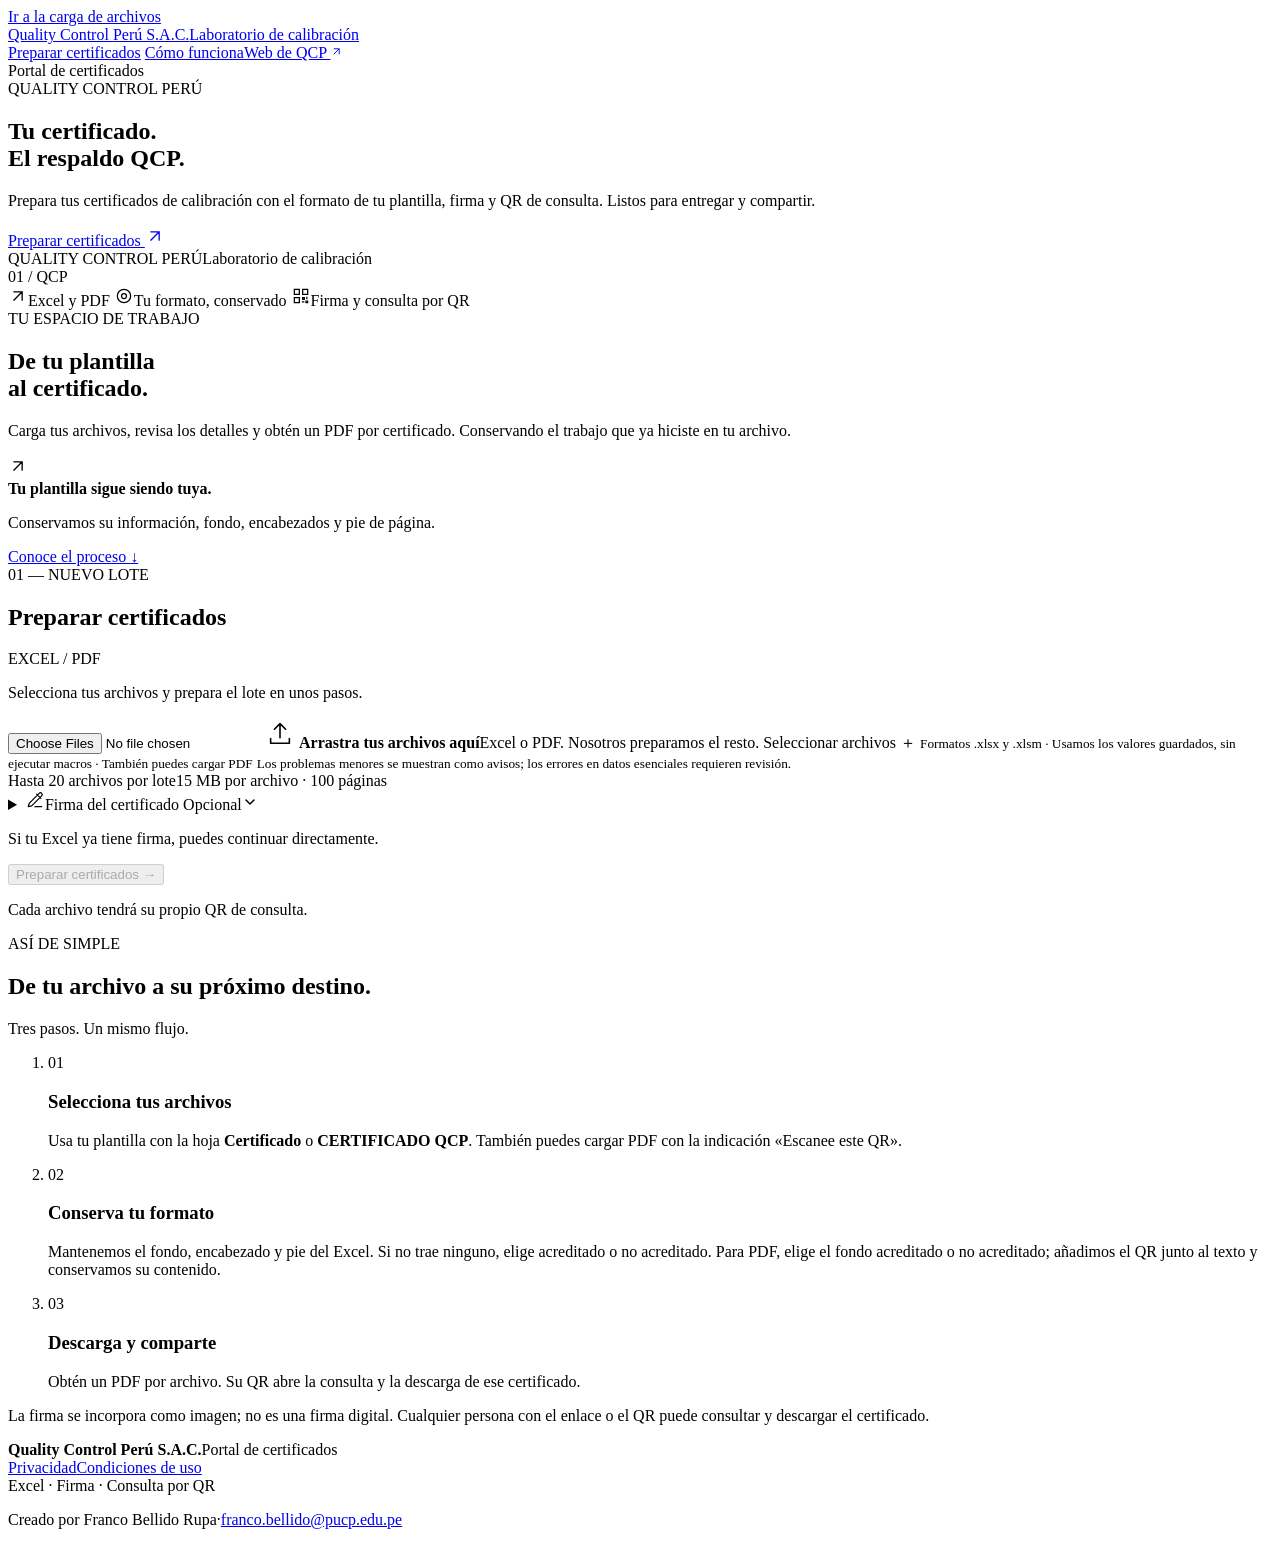
==== commit 2402e7ae: "Añadir fondo oficial y QR alineado a PDF conservando su contenido" ====
--- a/app/static/index.html
+++ b/app/static/index.html
@@ -3,7 +3,7 @@
 <head>
   <meta charset="utf-8">
   <meta name="viewport" content="width=device-width, initial-scale=1">
-  <meta name="description" content="Portal de Quality Control Perú S.A.C. para preparar certificados PDF desde Excel, con firma y QR de consulta.">
+  <meta name="description" content="Portal de Quality Control Perú S.A.C. para preparar certificados desde Excel o añadir fondo y QR a tus PDF.">
   <title>Quality Control Perú · Portal de certificados</title>
   <link rel="icon" href="/static/qcp-emblem.png" type="image/png">
   <link rel="stylesheet" href="/static/style.css">
@@ -37,7 +37,7 @@
       <span class="hero-index" aria-hidden="true">01 / QCP</span>
     </section>
     <div class="feature-strip" aria-label="Características del portal">
-      <span><svg class="feature-mark" viewBox="0 0 24 24" width="20" height="20" aria-hidden="true"><path d="M7 17 17 7M7 7h10v10" fill="none" stroke="currentColor" stroke-width="1.6" stroke-linecap="round" stroke-linejoin="round"/></svg>De Excel a PDF</span>
+      <span><svg class="feature-mark" viewBox="0 0 24 24" width="20" height="20" aria-hidden="true"><path d="M7 17 17 7M7 7h10v10" fill="none" stroke="currentColor" stroke-width="1.6" stroke-linecap="round" stroke-linejoin="round"/></svg>Excel y PDF</span>
       <span><svg class="feature-mark" viewBox="0 0 24 24" width="20" height="20" aria-hidden="true"><circle cx="12" cy="12" r="8" fill="none" stroke="currentColor" stroke-width="1.5"/><circle cx="12" cy="12" r="3" fill="none" stroke="currentColor" stroke-width="1.5"/></svg>Tu formato, conservado</span>
       <span><svg class="feature-mark" viewBox="0 0 24 24" width="20" height="20" aria-hidden="true"><path d="M4 4h6v6H4zM14 4h6v6h-6zM4 14h6v6H4zM14 14h2v2h-2zM18 18h2v2h-2zM19 13v3m-6 3h3" fill="none" stroke="currentColor" stroke-width="1.5"/></svg>Firma y consulta por QR</span>
     </div>
@@ -45,12 +45,12 @@
       <aside class="workspace-intro" aria-labelledby="workspace-title">
         <span class="eyebrow">TU ESPACIO DE TRABAJO</span>
         <h2 id="workspace-title">De tu plantilla<br> <span>al certificado.</span></h2>
-        <p>Carga tus archivos, revisa los detalles y obtén un PDF por certificado. Conservando el trabajo que ya hiciste en Excel.</p>
+        <p>Carga tus archivos, revisa los detalles y obtén un PDF por certificado. Conservando el trabajo que ya hiciste en tu archivo.</p>
         <div class="workflow-note"><span class="workflow-icon"><svg viewBox="0 0 24 24" width="20" height="20" aria-hidden="true"><path d="M7 17 17 7M7 7h10v10" fill="none" stroke="currentColor" stroke-width="1.6" stroke-linecap="round" stroke-linejoin="round"/></svg></span><div><strong>Tu plantilla sigue siendo tuya.</strong><p>Conservamos su información, fondo, encabezados y pie de página.</p></div></div>
         <a class="text-link" href="#guia">Conoce el proceso <span aria-hidden="true">↓</span></a>
       </aside>
       <section id="preparar" class="panel upload-panel" aria-labelledby="panel-title">
-        <div class="panel-heading"><div><span class="eyebrow">01 — NUEVO LOTE</span><h2 id="panel-title">Preparar certificados</h2></div><span class="pill">EXCEL → PDF</span></div>
+        <div class="panel-heading"><div><span class="eyebrow">01 — NUEVO LOTE</span><h2 id="panel-title">Preparar certificados</h2></div><span class="pill">EXCEL / PDF</span></div>
         <p class="panel-description">Selecciona tus archivos y prepara el lote en unos pasos.</p>
         <div id="local-notice" class="notice" hidden>Modo de prueba: los QR solo funcionan en este servidor. Al publicar el portal, usarán su dirección pública.</div>
         <div id="setup-notice" class="notice" role="status" hidden>La página está disponible para consulta. La preparación de certificados todavía no está habilitada; contacta al administrador.</div>
@@ -67,11 +67,11 @@
           <div class="upload-limits"><span>Hasta 20 archivos por lote</span><span>15 MB por archivo · 100 páginas</span></div>
           <div id="selection-summary" class="selection-summary" hidden><span id="file-count" role="status"></span><span>Revisa el formato y los códigos</span></div>
           <div id="file-list" class="file-list" aria-live="polite"></div>
-          <details class="signature-options">
+          <details id="signature-options" class="signature-options">
             <summary><span class="option-icon" aria-hidden="true"><svg viewBox="0 0 24 24" width="20" height="20"><path d="m14 5 5 5M4 20l4-1 12-12a2.1 2.1 0 0 0-3-3L5 16zM12 20h8" fill="none" stroke="currentColor" stroke-width="1.5" stroke-linecap="round" stroke-linejoin="round"/></svg></span><span>Firma del certificado <span class="optional">Opcional</span></span><svg class="option-chevron" viewBox="0 0 16 16" width="16" height="16" aria-hidden="true"><path d="m4 6 4 4 4-4" fill="none" stroke="currentColor" stroke-width="1.5" stroke-linecap="round" stroke-linejoin="round"/></svg></summary>
-            <div class="signature-body"><p>Conservamos la firma que ya está en tu Excel. Para añadirla o reemplazarla, carga una imagen autorizada para todo el lote.</p><div class="field"><label for="signature">Añadir o reemplazar la firma</label><input id="signature" type="file" accept="image/png,image/jpeg,.png,.jpg,.jpeg"><small>PNG o JPG · Máximo 2 MB</small></div></div>
+            <div class="signature-body"><p>Conservamos la firma que ya está en tu Excel. Para añadirla o reemplazarla, carga una imagen autorizada para los Excel del lote. Los PDF conservan su firma actual.</p><div class="field"><label for="signature">Añadir o reemplazar la firma</label><input id="signature" type="file" accept="image/png,image/jpeg,.png,.jpg,.jpeg"><small>PNG o JPG · Máximo 2 MB</small></div></div>
           </details>
-          <p class="signature-hint">Si tu Excel ya tiene firma, puedes continuar directamente.</p>
+          <p id="signature-hint" class="signature-hint">Si tu Excel ya tiene firma, puedes continuar directamente.</p>
           <button id="submit" class="primary-button" type="submit" disabled>Preparar certificados <span aria-hidden="true">→</span></button>
           <p class="submit-hint">Cada archivo tendrá su propio QR de consulta.</p>
           <p id="progress" class="progress" role="status" aria-live="polite"></p>
@@ -82,8 +82,8 @@
     <section id="guia" class="guide" aria-labelledby="guide-title">
       <div class="guide-heading"><div><span class="eyebrow">ASÍ DE SIMPLE</span><h2 id="guide-title">De tu archivo a su próximo destino.</h2></div><span>Tres pasos. Un mismo flujo.</span></div>
       <ol class="steps">
-        <li><span class="step-number">01</span><div><h3>Selecciona tus archivos</h3><p>Usa tu plantilla con la hoja <strong>Certificado</strong> o <strong>CERTIFICADO QCP</strong>. Puedes cargar varios Excel a la vez.</p></div></li>
-        <li><span class="step-number">02</span><div><h3>Conserva tu formato</h3><p>Mantenemos el fondo, encabezado y pie del Excel. Si no trae ninguno, elige acreditado o no acreditado. Revisa el código y la firma.</p></div></li>
+        <li><span class="step-number">01</span><div><h3>Selecciona tus archivos</h3><p>Usa tu plantilla con la hoja <strong>Certificado</strong> o <strong>CERTIFICADO QCP</strong>. También puedes cargar PDF con la indicación «Escanee este QR».</p></div></li>
+        <li><span class="step-number">02</span><div><h3>Conserva tu formato</h3><p>Mantenemos el fondo, encabezado y pie del Excel. Si no trae ninguno, elige acreditado o no acreditado. Para PDF, elige el fondo acreditado o no acreditado; añadimos el QR junto al texto y conservamos su contenido.</p></div></li>
         <li><span class="step-number">03</span><div><h3>Descarga y comparte</h3><p>Obtén un PDF por archivo. Su QR abre la consulta y la descarga de ese certificado.</p></div></li>
       </ol>
       <p class="disclaimer">La firma se incorpora como imagen; no es una firma digital. Cualquier persona con el enlace o el QR puede consultar y descargar el certificado.</p>
